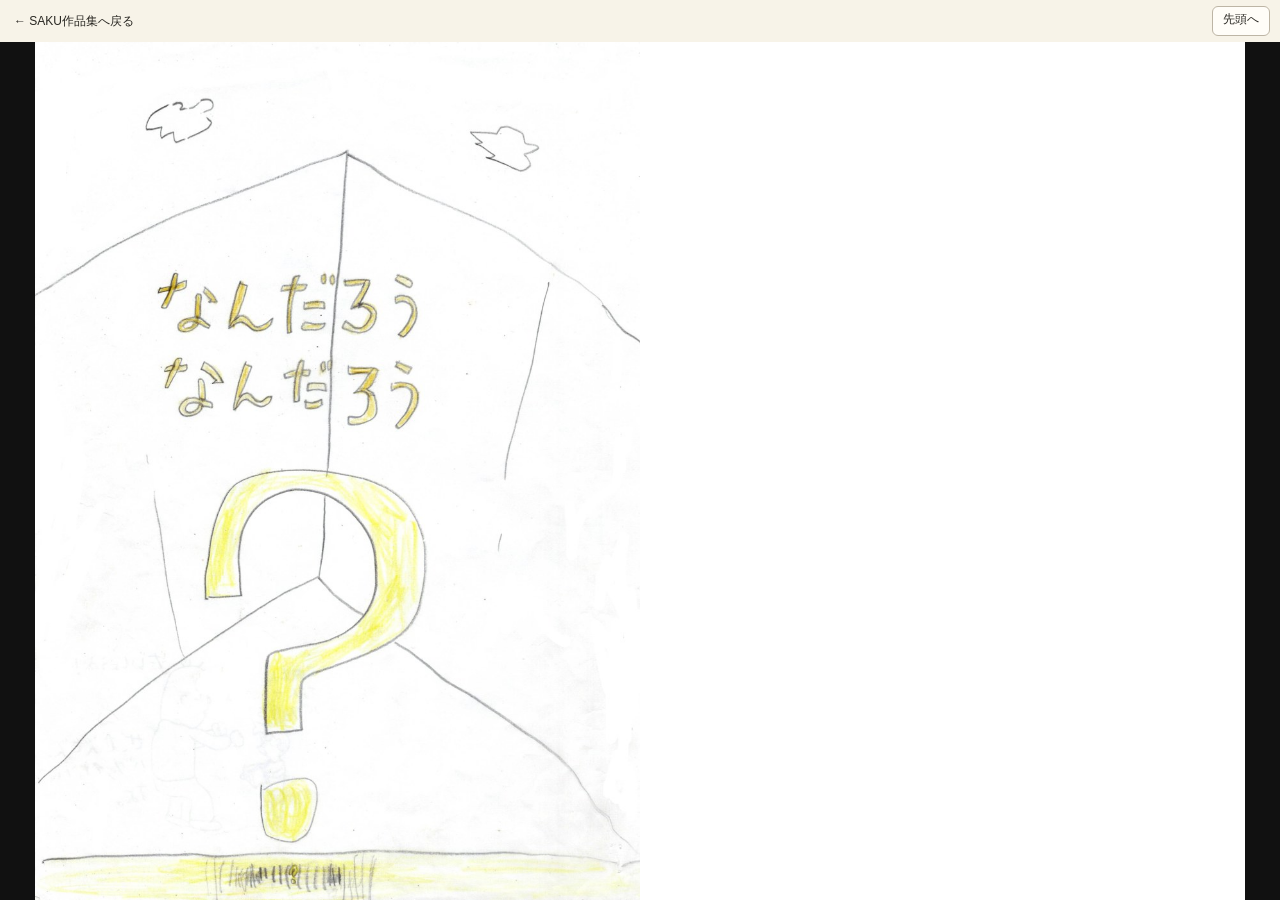
==== works/nandarou-nandarou/index.html @ 172adaa8 "Add files via upload" ====
<!doctype html>
<html lang="ja">
<head>
<meta charset="utf-8">
<meta name="viewport" content="width=device-width,initial-scale=1,maximum-scale=5,user-scalable=yes">
<title>なんだろう なんだろう | SAKU作品集</title>
<style id="ogre-reader-base">

*{box-sizing:border-box}
html,body{margin:0;padding:0;background:#111;color:#fff;font-family:-apple-system,BlinkMacSystemFont,"Yu Gothic",Meiryo,sans-serif}
.reader-bar{padding:0!important;min-height:0!important;background:#f7f3e8;color:#292722}
.reader-bar-inner{display:flex!important;align-items:center!important;justify-content:space-between!important;gap:8px!important;min-height:42px!important;padding:4px 10px!important}
.reader-title{display:block!important;margin:0!important}
.reader-title strong{display:none!important}
.reader-controls{display:flex!important;align-items:center!important;gap:6px!important;margin:0!important}
.reader-controls>*{display:none!important}
.reader-controls #top{display:inline-flex!important}
.reader-title #context-back{display:inline-flex!important;align-items:center;min-height:30px;padding:2px 4px;font-size:12px!important;white-space:nowrap;color:#292722;text-decoration:none}
#top{min-height:30px!important;padding:4px 10px!important;font-size:12px!important;border:1px solid #bdb5a5;background:#fffdf8;border-radius:6px;color:#292722}
@media(max-width:600px){.reader-bar-inner{min-height:38px!important;padding:3px 8px!important}.reader-title #context-back,#top{font-size:11px!important}}

.viewer{position:relative!important;overflow:hidden!important;width:100%!important;max-width:100%!important;margin:0 auto!important;background:#111;touch-action:pan-y pinch-zoom!important}
.reader-slide{position:absolute;inset:0 auto auto 0;width:100%;display:none;align-items:flex-start;justify-content:center;background:#111;will-change:transform}
.reader-slide.is-active,.reader-slide.is-next,.reader-slide.is-prev{display:flex}
.reader-slide.single{justify-content:center}
.reader-slide.single .manga-page{flex:0 0 100%;width:100%;display:flex!important;justify-content:center}
.reader-slide.single .manga-page img{width:100%!important;height:auto!important;display:block}
.reader-slide.spread{flex-direction:row-reverse;justify-content:center;align-items:flex-start;gap:0!important}
.reader-slide.spread .manga-page{flex:0 1 auto!important;width:auto!important;display:flex!important;margin:0!important;padding:0!important;justify-content:center;align-items:flex-start}
.reader-slide.spread .manga-page img{display:block;height:auto!important;width:auto!important;max-width:none!important;margin:0!important;padding:0!important}
.reader-slide.spread .manga-page.blank-page{flex:0 0 auto!important;width:auto!important;height:100%!important;max-width:50vw!important;aspect-ratio:884/1254;background:#fff}
@media(orientation:landscape){
 .viewer{height:calc(100dvh - 42px)!important;min-height:320px}
 .reader-slide{height:100%!important;align-items:flex-start}
 .reader-slide.spread .manga-page{height:100%!important;max-width:50vw!important}
 .reader-slide.spread .manga-page img{height:100%!important;width:auto!important;max-width:50vw!important;object-fit:contain!important}
}
@media(min-width:1001px) and (orientation:landscape){.viewer{height:calc(100dvh - 42px)!important}}

</style>
</head>
<body>
<header class="reader-bar">
 <div class="reader-bar-inner">
  <div class="reader-title"><a id="context-back" href="../../">← SAKU作品集へ戻る</a><strong>なんだろう なんだろう</strong></div>
  <div class="reader-controls"><button id="top" type="button">先頭へ</button></div>
 </div>
</header>
<main class="viewer">
<div class="manga-page"><img src="images/page-001.jpg" alt="なんだろう なんだろう ページ 1"></div>
<div class="manga-page"><img src="images/page-002.jpg" alt="なんだろう なんだろう ページ 2"></div>
<div class="manga-page"><img loading="lazy" src="images/page-003.jpg" alt="なんだろう なんだろう ページ 3"></div>
<div class="manga-page"><img loading="lazy" src="images/page-004.jpg" alt="なんだろう なんだろう ページ 4"></div>
<div class="manga-page"><img loading="lazy" src="images/page-005.jpg" alt="なんだろう なんだろう ページ 5"></div>
<div class="manga-page"><img loading="lazy" src="images/page-006.jpg" alt="なんだろう なんだろう ページ 6"></div>
<div class="manga-page"><img loading="lazy" src="images/page-007.jpg" alt="なんだろう なんだろう ページ 7"></div>
<div class="manga-page"><img loading="lazy" src="images/page-008.jpg" alt="なんだろう なんだろう ページ 8"></div>
<div class="manga-page"><img loading="lazy" src="images/page-009.jpg" alt="なんだろう なんだろう ページ 9"></div>
<div class="manga-page"><img loading="lazy" src="images/page-010.jpg" alt="なんだろう なんだろう ページ 10"></div>
<div class="manga-page"><img loading="lazy" src="images/page-011.jpg" alt="なんだろう なんだろう ページ 11"></div>
<div class="manga-page"><img loading="lazy" src="images/page-012.jpg" alt="なんだろう なんだろう ページ 12"></div>
<div class="manga-page"><img loading="lazy" src="images/page-013.jpg" alt="なんだろう なんだろう ページ 13"></div>
<div class="manga-page"><img loading="lazy" src="images/page-014.jpg" alt="なんだろう なんだろう ページ 14"></div>
<div class="manga-page"><img loading="lazy" src="images/page-015.jpg" alt="なんだろう なんだろう ページ 15"></div>
<div class="manga-page"><img loading="lazy" src="images/page-016.jpg" alt="なんだろう なんだろう ページ 16"></div>
<div class="manga-page"><img loading="lazy" src="images/page-017.jpg" alt="なんだろう なんだろう ページ 17"></div>
<div class="manga-page"><img loading="lazy" src="images/page-018.jpg" alt="なんだろう なんだろう ページ 18"></div>
</main>
<script id="jumpplus-landscape-script">

(function(){
 const viewer=document.querySelector('.viewer');
 if(!viewer) return;
 let originals=[...viewer.querySelectorAll('.manga-page')];
 if(!originals.length) return;
 const counter=document.getElementById('counter');
 const topBtn=document.getElementById('top');
 const prevBtn=document.getElementById('prev');
 const nextBtn=document.getElementById('next');
 let slides=[],index=0,currentPage=0,landscape=false;
 let startX=0,startY=0,dx=0,dragging=false,axis=null,animating=false;

 function isLandscape(){return window.innerWidth > window.innerHeight;}
 function build(){
  currentPage=slides[index]?Number(slides[index].dataset.start||0):currentPage;
  viewer.innerHTML='';slides=[];landscape=isLandscape();
  if(landscape){
   const makeBlank=()=>{const blank=document.createElement('div');blank.className='manga-page blank-page';blank.setAttribute('aria-hidden','true');return blank;};
   const addSpread=(rightPage,leftPage,start,end)=>{const slide=document.createElement('div');slide.className='reader-slide spread';slide.dataset.start=String(start);slide.dataset.end=String(end);slide.appendChild(rightPage);slide.appendChild(leftPage);viewer.appendChild(slide);slides.push(slide);};
   addSpread(makeBlank(),originals[0],0,0);
   let i=1;
   for(;i+1<originals.length;i+=2) addSpread(originals[i],originals[i+1],i,i+1);
   if(i<originals.length) addSpread(originals[i],makeBlank(),i,i);
   index=slides.findIndex(slide=>{const start=Number(slide.dataset.start),end=Number(slide.dataset.end);return currentPage>=start&&currentPage<=end;});
   if(index<0) index=0;
  }else{
   originals.forEach((page,i)=>{const slide=document.createElement('div');slide.className='reader-slide single';slide.dataset.start=String(i);slide.appendChild(page);viewer.appendChild(slide);slides.push(slide);});
   index=Math.min(currentPage,slides.length-1);
  }
  prepare();
 }
 function updateCounter(){
  if(!counter)return;
  const start=Number(slides[index]?.dataset.start||0);currentPage=start;
  const end=Number(slides[index]?.dataset.end||start);
  counter.textContent=(landscape&&end>start)?(start+1)+'-'+(end+1)+' / '+originals.length:(start+1)+' / '+originals.length;
 }
 function fitPortraitHeight(){
  if(landscape)return;
  const s=slides[index];if(!s)return;
  const img=s.querySelector('img');
  const apply=()=>{viewer.style.height=s.offsetHeight+'px';};
  if(img&&img.complete)requestAnimationFrame(apply);
  else if(img)img.addEventListener('load',()=>requestAnimationFrame(apply),{once:true});
 }
 function prepare(){
  slides.forEach((s,i)=>{s.classList.remove('is-active','is-next','is-prev');s.style.transition='none';s.style.transform='translateX(0)';
   if(i===index)s.classList.add('is-active');
   else if(i===index+1){s.classList.add('is-next');s.style.transform='translateX(-100%)';}
   else if(i===index-1){s.classList.add('is-prev');s.style.transform='translateX(100%)';}
  });
  if(landscape)viewer.style.height='calc(100dvh - 42px)';
  else{viewer.style.height='auto';fitPortraitHeight();}
  updateCounter();
 }
 function animateTo(newIndex,dir){
  if(animating||newIndex<0||newIndex>=slides.length)return;
  animating=true;const cur=slides[index],other=slides[newIndex];
  cur.style.transition='transform .20s ease';other.style.transition='transform .20s ease';
  if(dir==='next'){cur.style.transform='translateX(100%)';other.style.transform='translateX(0)';}
  else{cur.style.transform='translateX(-100%)';other.style.transform='translateX(0)';}
  setTimeout(()=>{index=newIndex;animating=false;prepare();},210);
 }
 function snap(){
  const cur=slides[index],n=slides[index+1],p=slides[index-1];
  [cur,n,p].forEach(x=>{if(x)x.style.transition='transform .15s ease';});
  if(cur)cur.style.transform='translateX(0)';
  if(n)n.style.transform='translateX(-100%)';
  if(p)p.style.transform='translateX(100%)';
  setTimeout(prepare,160);
 }
 viewer.addEventListener('touchstart',e=>{
  if(animating||e.touches.length!==1)return;
  const t=e.touches[0];startX=t.clientX;startY=t.clientY;dx=0;dragging=true;axis=null;
  [slides[index],slides[index+1],slides[index-1]].forEach(x=>{if(x)x.style.transition='none';});
 },{passive:true});
 viewer.addEventListener('touchmove',e=>{
  if(!dragging||e.touches.length!==1)return;
  const t=e.touches[0];let mx=t.clientX-startX,my=t.clientY-startY;
  if(axis===null){if(Math.abs(mx)<8&&Math.abs(my)<8)return;axis=Math.abs(mx)>Math.abs(my)?'x':'y';}
  if(axis!=='x')return;
  e.preventDefault();dx=mx;
  const cur=slides[index],n=slides[index+1],p=slides[index-1],w=viewer.clientWidth||1;
  if(dx>0){if(index>=slides.length-1)dx*=0.25;cur.style.transform=`translateX(${dx}px)`;if(n)n.style.transform=`translateX(${-w+dx}px)`;}
  else{if(index<=0)dx*=0.25;cur.style.transform=`translateX(${dx}px)`;if(p)p.style.transform=`translateX(${w+dx}px)`;}
 },{passive:false});
 viewer.addEventListener('touchend',()=>{
  if(!dragging)return;dragging=false;
  if(axis!=='x'){prepare();return;}
  const threshold=Math.min(90,(viewer.clientWidth||1)*0.16);
  if(dx>threshold&&index<slides.length-1)animateTo(index+1,'next');
  else if(dx<-threshold&&index>0)animateTo(index-1,'prev');
  else snap();
 },{passive:true});
 let wheelLock=false;
 viewer.addEventListener('wheel',e=>{
  if(wheelLock)return;
  const amount=Math.abs(e.deltaX)>Math.abs(e.deltaY)?e.deltaX:e.deltaY;
  if(Math.abs(amount)<20)return;
  e.preventDefault();wheelLock=true;
  if(amount<0&&index<slides.length-1)animateTo(index+1,'next');
  else if(amount>0&&index>0)animateTo(index-1,'prev');
  setTimeout(()=>wheelLock=false,280);
 },{passive:false});
 if(prevBtn)prevBtn.onclick=()=>animateTo(index+1,'next');
 if(nextBtn)nextBtn.onclick=()=>animateTo(index-1,'prev');
 if(topBtn)topBtn.onclick=()=>{currentPage=0;index=0;prepare();window.scrollTo({top:0,behavior:'smooth'});};
 document.addEventListener('keydown',e=>{if(e.key==='ArrowLeft')animateTo(index+1,'next');if(e.key==='ArrowRight')animateTo(index-1,'prev');});
 let timer;
 function onRotate(){clearTimeout(timer);timer=setTimeout(()=>{const newLandscape=isLandscape();if(newLandscape!==landscape)build();else prepare();},220);}
 window.addEventListener('resize',onRotate);
 window.addEventListener('orientationchange',()=>{setTimeout(onRotate,300);setTimeout(onRotate,650);});
 build();
})();

</script>
</body>
</html>
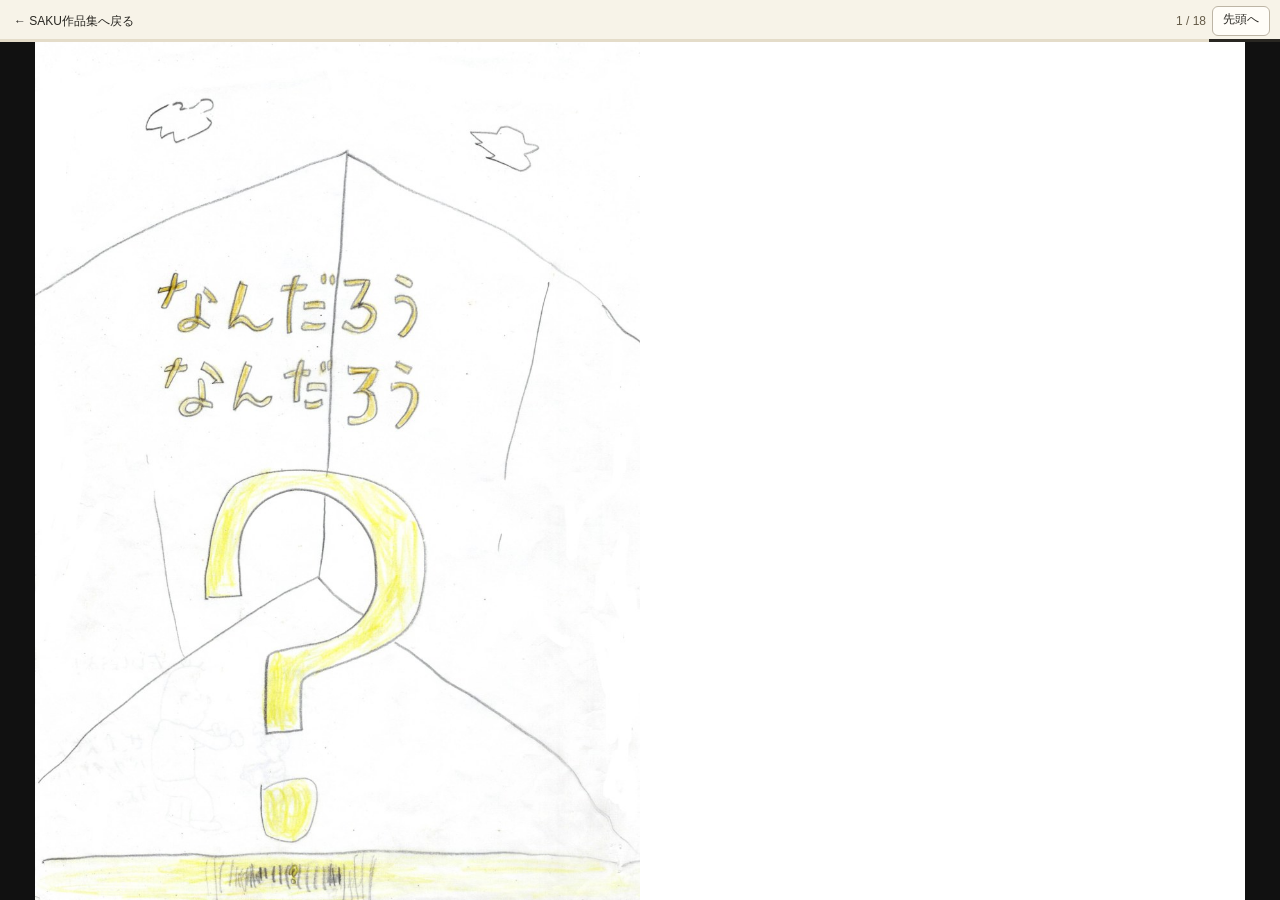
==== commit 4e4dc77a: "Add files via upload" ====
--- a/works/nandarou-nandarou/index.html
+++ b/works/nandarou-nandarou/index.html
@@ -4,6 +4,19 @@
 <meta charset="utf-8">
 <meta name="viewport" content="width=device-width,initial-scale=1,maximum-scale=5,user-scalable=yes">
 <title>なんだろう なんだろう | SAKU作品集</title>
+<meta name="description" content="SAKU・9歳の作品。2021年12月23日発行の短編マンガ（全18ページ）。">
+<link rel="canonical" href="https://saku3298.github.io/saku-works/works/nandarou-nandarou/">
+<meta property="og:type" content="article">
+<meta property="og:site_name" content="SAKU作品集">
+<meta property="og:locale" content="ja_JP">
+<meta property="og:title" content="なんだろう なんだろう | SAKU作品集">
+<meta property="og:description" content="SAKU・9歳の作品。2021年12月23日発行の短編マンガ（全18ページ）。">
+<meta property="og:url" content="https://saku3298.github.io/saku-works/works/nandarou-nandarou/">
+<meta property="og:image" content="https://saku3298.github.io/saku-works/assets/ogp/nandarou-nandarou.jpg">
+<meta property="og:image:width" content="1200">
+<meta property="og:image:height" content="630">
+<meta property="og:image:alt" content="なんだろう なんだろう の表紙">
+<meta name="twitter:card" content="summary_large_image">
 <style id="ogre-reader-base">
 
 *{box-sizing:border-box}
@@ -37,14 +50,34 @@
 }
 @media(min-width:1001px) and (orientation:landscape){.viewer{height:calc(100dvh - 42px)!important}}
 
+
+/* --- progress / counter / end screen --- */
+.reader-bar{position:relative!important}
+.reader-controls #counter{display:inline-flex!important;justify-content:flex-end;min-width:4.6em;font-size:12px;color:#665c49;font-variant-numeric:tabular-nums}
+.progress{position:absolute;left:0;right:0;bottom:0;height:3px;background:#e4dcc9}
+#progress-fill{position:absolute;top:0;right:0;height:100%;width:0;background:#292722;transition:width .25s ease}
+@media(prefers-reduced-motion:reduce){#progress-fill{transition:none}}
+.reader-slide.end{justify-content:center}
+.end-card{width:100%;aspect-ratio:943/1338;display:flex;flex-direction:column;align-items:center;justify-content:center;gap:14px;padding:24px 20px;text-align:center;background:#f7f3e8;color:#292722}
+.end-mark{margin:0;font-size:12px;letter-spacing:.35em;color:#665c49}
+.end-card h2{margin:0;font-size:clamp(24px,6.5vw,32px);letter-spacing:.12em}
+.end-card p{margin:0;font-size:14px;line-height:1.8;color:#5c574d}
+.end-actions{display:flex;flex-direction:column;gap:10px;width:min(300px,100%);margin-top:8px}
+.end-actions a,.end-actions button{display:flex;align-items:center;justify-content:center;min-height:44px;padding:8px 16px;border:1px solid #bdb5a5;border-radius:999px;background:#fffdf8;color:#292722;font:inherit;font-size:14px;text-decoration:none;cursor:pointer}
+.end-actions .primary{background:#292722;border-color:#292722;color:#fff;font-weight:700}
+.end-long{margin-top:6px;font-size:12px;color:#665c49}
+.end-long a{color:inherit;margin:0 6px}
+@media(orientation:landscape){.reader-slide.end{height:100%!important}.end-card{aspect-ratio:auto;height:100%}}
+@media(orientation:landscape) and (max-height:520px){.end-card{gap:8px;padding:8px 16px}.end-card h2{font-size:22px}.end-card p{font-size:13px;line-height:1.5}.end-actions{flex-direction:row;flex-wrap:wrap;justify-content:center;width:auto;gap:8px;margin-top:2px}.end-actions a,.end-actions button{min-height:36px;padding:4px 18px}.end-long{margin-top:0}}
 </style>
 </head>
 <body>
 <header class="reader-bar">
  <div class="reader-bar-inner">
   <div class="reader-title"><a id="context-back" href="../../">← SAKU作品集へ戻る</a><strong>なんだろう なんだろう</strong></div>
-  <div class="reader-controls"><button id="top" type="button">先頭へ</button></div>
+  <div class="reader-controls"><span id="counter" aria-live="polite"></span><button id="top" type="button">先頭へ</button></div>
  </div>
+ <div class="progress" aria-hidden="true"><div id="progress-fill"></div></div>
 </header>
 <main class="viewer">
 <div class="manga-page"><img src="images/page-001.jpg" alt="なんだろう なんだろう ページ 1"></div>
@@ -66,6 +99,19 @@
 <div class="manga-page"><img loading="lazy" src="images/page-017.jpg" alt="なんだろう なんだろう ページ 17"></div>
 <div class="manga-page"><img loading="lazy" src="images/page-018.jpg" alt="なんだろう なんだろう ページ 18"></div>
 </main>
+<template id="end-template">
+<div class="end-card">
+ <p class="end-mark">おわり</p>
+ <h2>なんだろう なんだろう</h2>
+ <p>最後まで読んでいただき、<br>ありがとうございました。</p>
+ <div class="end-actions">
+  <a class="primary" href="../tsuyoku-naritai-bonjin-tachi/">次の作品：強くなりたい凡人達</a>
+  <button id="restart" type="button">もう一度読む</button>
+  <a href="../../">SAKU作品集へ戻る</a>
+ </div>
+ <p class="end-long">長期作品：<a href="https://saku3298.github.io/ogre-kingdom/">オーガキングダム</a><a href="https://saku3298.github.io/rikarikai/">リカリカイ</a></p>
+</div>
+</template>
 <script id="jumpplus-landscape-script">
 
 (function(){
@@ -77,6 +123,9 @@
  const topBtn=document.getElementById('top');
  const prevBtn=document.getElementById('prev');
  const nextBtn=document.getElementById('next');
+ const endSlide=document.createElement('div');
+ endSlide.className='reader-slide end';endSlide.dataset.start=String(originals.length);endSlide.dataset.end=String(originals.length);
+ endSlide.appendChild(document.getElementById('end-template').content.cloneNode(true));
  let slides=[],index=0,currentPage=0,landscape=false;
  let startX=0,startY=0,dx=0,dragging=false,axis=null,animating=false;
 
@@ -91,19 +140,23 @@
    let i=1;
    for(;i+1<originals.length;i+=2) addSpread(originals[i],originals[i+1],i,i+1);
    if(i<originals.length) addSpread(originals[i],makeBlank(),i,i);
+   viewer.appendChild(endSlide);slides.push(endSlide);
    index=slides.findIndex(slide=>{const start=Number(slide.dataset.start),end=Number(slide.dataset.end);return currentPage>=start&&currentPage<=end;});
    if(index<0) index=0;
   }else{
    originals.forEach((page,i)=>{const slide=document.createElement('div');slide.className='reader-slide single';slide.dataset.start=String(i);slide.appendChild(page);viewer.appendChild(slide);slides.push(slide);});
+   viewer.appendChild(endSlide);slides.push(endSlide);
    index=Math.min(currentPage,slides.length-1);
   }
   prepare();
  }
  function updateCounter(){
-  if(!counter)return;
   const start=Number(slides[index]?.dataset.start||0);currentPage=start;
   const end=Number(slides[index]?.dataset.end||start);
-  counter.textContent=(landscape&&end>start)?(start+1)+'-'+(end+1)+' / '+originals.length:(start+1)+' / '+originals.length;
+  const total=originals.length,isEnd=start>=total;
+  if(counter)counter.textContent=isEnd?'おわり':((landscape&&end>start)?(start+1)+'-'+(end+1):(start+1))+' / '+total;
+  const fill=document.getElementById('progress-fill');
+  if(fill)fill.style.width=(isEnd?100:(end+1)/total*100)+'%';
  }
  function fitPortraitHeight(){
   if(landscape)return;
@@ -112,6 +165,7 @@
   const apply=()=>{viewer.style.height=s.offsetHeight+'px';};
   if(img&&img.complete)requestAnimationFrame(apply);
   else if(img)img.addEventListener('load',()=>requestAnimationFrame(apply),{once:true});
+  else requestAnimationFrame(apply);
  }
  function prepare(){
   slides.forEach((s,i)=>{s.classList.remove('is-active','is-next','is-prev');s.style.transition='none';s.style.transform='translateX(0)';
@@ -175,6 +229,8 @@
  if(prevBtn)prevBtn.onclick=()=>animateTo(index+1,'next');
  if(nextBtn)nextBtn.onclick=()=>animateTo(index-1,'prev');
  if(topBtn)topBtn.onclick=()=>{currentPage=0;index=0;prepare();window.scrollTo({top:0,behavior:'smooth'});};
+ const restartBtn=endSlide.querySelector('#restart');
+ if(restartBtn)restartBtn.onclick=()=>{if(topBtn)topBtn.click();};
  document.addEventListener('keydown',e=>{if(e.key==='ArrowLeft')animateTo(index+1,'next');if(e.key==='ArrowRight')animateTo(index-1,'prev');});
  let timer;
  function onRotate(){clearTimeout(timer);timer=setTimeout(()=>{const newLandscape=isLandscape();if(newLandscape!==landscape)build();else prepare();},220);}
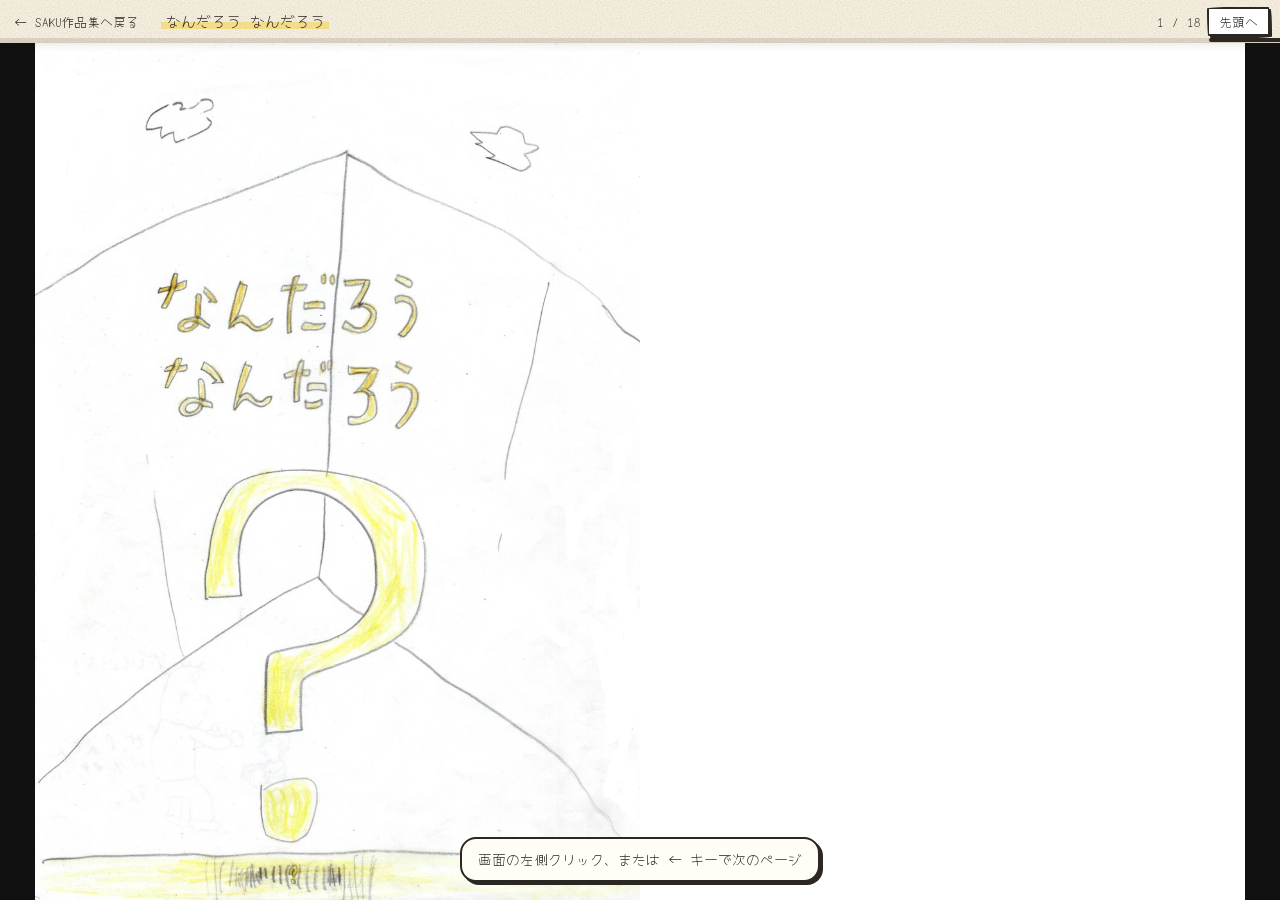
==== commit b759098d: "Add files via upload" ====
--- a/works/nandarou-nandarou/index.html
+++ b/works/nandarou-nandarou/index.html
@@ -17,59 +17,11 @@
 <meta property="og:image:height" content="630">
 <meta property="og:image:alt" content="なんだろう なんだろう の表紙">
 <meta name="twitter:card" content="summary_large_image">
-<style id="ogre-reader-base">
-
-*{box-sizing:border-box}
-html,body{margin:0;padding:0;background:#111;color:#fff;font-family:-apple-system,BlinkMacSystemFont,"Yu Gothic",Meiryo,sans-serif}
-.reader-bar{padding:0!important;min-height:0!important;background:#f7f3e8;color:#292722}
-.reader-bar-inner{display:flex!important;align-items:center!important;justify-content:space-between!important;gap:8px!important;min-height:42px!important;padding:4px 10px!important}
-.reader-title{display:block!important;margin:0!important}
-.reader-title strong{display:none!important}
-.reader-controls{display:flex!important;align-items:center!important;gap:6px!important;margin:0!important}
-.reader-controls>*{display:none!important}
-.reader-controls #top{display:inline-flex!important}
-.reader-title #context-back{display:inline-flex!important;align-items:center;min-height:30px;padding:2px 4px;font-size:12px!important;white-space:nowrap;color:#292722;text-decoration:none}
-#top{min-height:30px!important;padding:4px 10px!important;font-size:12px!important;border:1px solid #bdb5a5;background:#fffdf8;border-radius:6px;color:#292722}
-@media(max-width:600px){.reader-bar-inner{min-height:38px!important;padding:3px 8px!important}.reader-title #context-back,#top{font-size:11px!important}}
-
-.viewer{position:relative!important;overflow:hidden!important;width:100%!important;max-width:100%!important;margin:0 auto!important;background:#111;touch-action:pan-y pinch-zoom!important}
-.reader-slide{position:absolute;inset:0 auto auto 0;width:100%;display:none;align-items:flex-start;justify-content:center;background:#111;will-change:transform}
-.reader-slide.is-active,.reader-slide.is-next,.reader-slide.is-prev{display:flex}
-.reader-slide.single{justify-content:center}
-.reader-slide.single .manga-page{flex:0 0 100%;width:100%;display:flex!important;justify-content:center}
-.reader-slide.single .manga-page img{width:100%!important;height:auto!important;display:block}
-.reader-slide.spread{flex-direction:row-reverse;justify-content:center;align-items:flex-start;gap:0!important}
-.reader-slide.spread .manga-page{flex:0 1 auto!important;width:auto!important;display:flex!important;margin:0!important;padding:0!important;justify-content:center;align-items:flex-start}
-.reader-slide.spread .manga-page img{display:block;height:auto!important;width:auto!important;max-width:none!important;margin:0!important;padding:0!important}
-.reader-slide.spread .manga-page.blank-page{flex:0 0 auto!important;width:auto!important;height:100%!important;max-width:50vw!important;aspect-ratio:884/1254;background:#fff}
-@media(orientation:landscape){
- .viewer{height:calc(100dvh - 42px)!important;min-height:320px}
- .reader-slide{height:100%!important;align-items:flex-start}
- .reader-slide.spread .manga-page{height:100%!important;max-width:50vw!important}
- .reader-slide.spread .manga-page img{height:100%!important;width:auto!important;max-width:50vw!important;object-fit:contain!important}
-}
-@media(min-width:1001px) and (orientation:landscape){.viewer{height:calc(100dvh - 42px)!important}}
-
-
-/* --- progress / counter / end screen --- */
-.reader-bar{position:relative!important}
-.reader-controls #counter{display:inline-flex!important;justify-content:flex-end;min-width:4.6em;font-size:12px;color:#665c49;font-variant-numeric:tabular-nums}
-.progress{position:absolute;left:0;right:0;bottom:0;height:3px;background:#e4dcc9}
-#progress-fill{position:absolute;top:0;right:0;height:100%;width:0;background:#292722;transition:width .25s ease}
-@media(prefers-reduced-motion:reduce){#progress-fill{transition:none}}
-.reader-slide.end{justify-content:center}
-.end-card{width:100%;aspect-ratio:943/1338;display:flex;flex-direction:column;align-items:center;justify-content:center;gap:14px;padding:24px 20px;text-align:center;background:#f7f3e8;color:#292722}
-.end-mark{margin:0;font-size:12px;letter-spacing:.35em;color:#665c49}
-.end-card h2{margin:0;font-size:clamp(24px,6.5vw,32px);letter-spacing:.12em}
-.end-card p{margin:0;font-size:14px;line-height:1.8;color:#5c574d}
-.end-actions{display:flex;flex-direction:column;gap:10px;width:min(300px,100%);margin-top:8px}
-.end-actions a,.end-actions button{display:flex;align-items:center;justify-content:center;min-height:44px;padding:8px 16px;border:1px solid #bdb5a5;border-radius:999px;background:#fffdf8;color:#292722;font:inherit;font-size:14px;text-decoration:none;cursor:pointer}
-.end-actions .primary{background:#292722;border-color:#292722;color:#fff;font-weight:700}
-.end-long{margin-top:6px;font-size:12px;color:#665c49}
-.end-long a{color:inherit;margin:0 6px}
-@media(orientation:landscape){.reader-slide.end{height:100%!important}.end-card{aspect-ratio:auto;height:100%}}
-@media(orientation:landscape) and (max-height:520px){.end-card{gap:8px;padding:8px 16px}.end-card h2{font-size:22px}.end-card p{font-size:13px;line-height:1.5}.end-actions{flex-direction:row;flex-wrap:wrap;justify-content:center;width:auto;gap:8px;margin-top:2px}.end-actions a,.end-actions button{min-height:36px;padding:4px 18px}.end-long{margin-top:0}}
-</style>
+<link rel="preconnect" href="https://fonts.googleapis.com">
+<link rel="preconnect" href="https://fonts.gstatic.com" crossorigin>
+<link rel="stylesheet" href="https://fonts.googleapis.com/css2?family=Klee+One:wght@400;600&family=Yomogi&display=swap">
+<link rel="icon" href="../../assets/favicon.svg" type="image/svg+xml">
+<link rel="stylesheet" href="../../css/viewer.css?v=30ae92fa">
 </head>
 <body>
 <header class="reader-bar">
@@ -102,7 +54,7 @@
 <template id="end-template">
 <div class="end-card">
  <p class="end-mark">おわり</p>
- <h2>なんだろう なんだろう</h2>
+ <h2><span>なんだろう なんだろう</span></h2>
  <p>最後まで読んでいただき、<br>ありがとうございました。</p>
  <div class="end-actions">
   <a class="primary" href="../tsuyoku-naritai-bonjin-tachi/">次の作品：強くなりたい凡人達</a>
@@ -112,133 +64,6 @@
  <p class="end-long">長期作品：<a href="https://saku3298.github.io/ogre-kingdom/">オーガキングダム</a><a href="https://saku3298.github.io/rikarikai/">リカリカイ</a></p>
 </div>
 </template>
-<script id="jumpplus-landscape-script">
-
-(function(){
- const viewer=document.querySelector('.viewer');
- if(!viewer) return;
- let originals=[...viewer.querySelectorAll('.manga-page')];
- if(!originals.length) return;
- const counter=document.getElementById('counter');
- const topBtn=document.getElementById('top');
- const prevBtn=document.getElementById('prev');
- const nextBtn=document.getElementById('next');
- const endSlide=document.createElement('div');
- endSlide.className='reader-slide end';endSlide.dataset.start=String(originals.length);endSlide.dataset.end=String(originals.length);
- endSlide.appendChild(document.getElementById('end-template').content.cloneNode(true));
- let slides=[],index=0,currentPage=0,landscape=false;
- let startX=0,startY=0,dx=0,dragging=false,axis=null,animating=false;
-
- function isLandscape(){return window.innerWidth > window.innerHeight;}
- function build(){
-  currentPage=slides[index]?Number(slides[index].dataset.start||0):currentPage;
-  viewer.innerHTML='';slides=[];landscape=isLandscape();
-  if(landscape){
-   const makeBlank=()=>{const blank=document.createElement('div');blank.className='manga-page blank-page';blank.setAttribute('aria-hidden','true');return blank;};
-   const addSpread=(rightPage,leftPage,start,end)=>{const slide=document.createElement('div');slide.className='reader-slide spread';slide.dataset.start=String(start);slide.dataset.end=String(end);slide.appendChild(rightPage);slide.appendChild(leftPage);viewer.appendChild(slide);slides.push(slide);};
-   addSpread(makeBlank(),originals[0],0,0);
-   let i=1;
-   for(;i+1<originals.length;i+=2) addSpread(originals[i],originals[i+1],i,i+1);
-   if(i<originals.length) addSpread(originals[i],makeBlank(),i,i);
-   viewer.appendChild(endSlide);slides.push(endSlide);
-   index=slides.findIndex(slide=>{const start=Number(slide.dataset.start),end=Number(slide.dataset.end);return currentPage>=start&&currentPage<=end;});
-   if(index<0) index=0;
-  }else{
-   originals.forEach((page,i)=>{const slide=document.createElement('div');slide.className='reader-slide single';slide.dataset.start=String(i);slide.appendChild(page);viewer.appendChild(slide);slides.push(slide);});
-   viewer.appendChild(endSlide);slides.push(endSlide);
-   index=Math.min(currentPage,slides.length-1);
-  }
-  prepare();
- }
- function updateCounter(){
-  const start=Number(slides[index]?.dataset.start||0);currentPage=start;
-  const end=Number(slides[index]?.dataset.end||start);
-  const total=originals.length,isEnd=start>=total;
-  if(counter)counter.textContent=isEnd?'おわり':((landscape&&end>start)?(start+1)+'-'+(end+1):(start+1))+' / '+total;
-  const fill=document.getElementById('progress-fill');
-  if(fill)fill.style.width=(isEnd?100:(end+1)/total*100)+'%';
- }
- function fitPortraitHeight(){
-  if(landscape)return;
-  const s=slides[index];if(!s)return;
-  const img=s.querySelector('img');
-  const apply=()=>{viewer.style.height=s.offsetHeight+'px';};
-  if(img&&img.complete)requestAnimationFrame(apply);
-  else if(img)img.addEventListener('load',()=>requestAnimationFrame(apply),{once:true});
-  else requestAnimationFrame(apply);
- }
- function prepare(){
-  slides.forEach((s,i)=>{s.classList.remove('is-active','is-next','is-prev');s.style.transition='none';s.style.transform='translateX(0)';
-   if(i===index)s.classList.add('is-active');
-   else if(i===index+1){s.classList.add('is-next');s.style.transform='translateX(-100%)';}
-   else if(i===index-1){s.classList.add('is-prev');s.style.transform='translateX(100%)';}
-  });
-  if(landscape)viewer.style.height='calc(100dvh - 42px)';
-  else{viewer.style.height='auto';fitPortraitHeight();}
-  updateCounter();
- }
- function animateTo(newIndex,dir){
-  if(animating||newIndex<0||newIndex>=slides.length)return;
-  animating=true;const cur=slides[index],other=slides[newIndex];
-  cur.style.transition='transform .20s ease';other.style.transition='transform .20s ease';
-  if(dir==='next'){cur.style.transform='translateX(100%)';other.style.transform='translateX(0)';}
-  else{cur.style.transform='translateX(-100%)';other.style.transform='translateX(0)';}
-  setTimeout(()=>{index=newIndex;animating=false;prepare();},210);
- }
- function snap(){
-  const cur=slides[index],n=slides[index+1],p=slides[index-1];
-  [cur,n,p].forEach(x=>{if(x)x.style.transition='transform .15s ease';});
-  if(cur)cur.style.transform='translateX(0)';
-  if(n)n.style.transform='translateX(-100%)';
-  if(p)p.style.transform='translateX(100%)';
-  setTimeout(prepare,160);
- }
- viewer.addEventListener('touchstart',e=>{
-  if(animating||e.touches.length!==1)return;
-  const t=e.touches[0];startX=t.clientX;startY=t.clientY;dx=0;dragging=true;axis=null;
-  [slides[index],slides[index+1],slides[index-1]].forEach(x=>{if(x)x.style.transition='none';});
- },{passive:true});
- viewer.addEventListener('touchmove',e=>{
-  if(!dragging||e.touches.length!==1)return;
-  const t=e.touches[0];let mx=t.clientX-startX,my=t.clientY-startY;
-  if(axis===null){if(Math.abs(mx)<8&&Math.abs(my)<8)return;axis=Math.abs(mx)>Math.abs(my)?'x':'y';}
-  if(axis!=='x')return;
-  e.preventDefault();dx=mx;
-  const cur=slides[index],n=slides[index+1],p=slides[index-1],w=viewer.clientWidth||1;
-  if(dx>0){if(index>=slides.length-1)dx*=0.25;cur.style.transform=`translateX(${dx}px)`;if(n)n.style.transform=`translateX(${-w+dx}px)`;}
-  else{if(index<=0)dx*=0.25;cur.style.transform=`translateX(${dx}px)`;if(p)p.style.transform=`translateX(${w+dx}px)`;}
- },{passive:false});
- viewer.addEventListener('touchend',()=>{
-  if(!dragging)return;dragging=false;
-  if(axis!=='x'){prepare();return;}
-  const threshold=Math.min(90,(viewer.clientWidth||1)*0.16);
-  if(dx>threshold&&index<slides.length-1)animateTo(index+1,'next');
-  else if(dx<-threshold&&index>0)animateTo(index-1,'prev');
-  else snap();
- },{passive:true});
- let wheelLock=false;
- viewer.addEventListener('wheel',e=>{
-  if(wheelLock)return;
-  const amount=Math.abs(e.deltaX)>Math.abs(e.deltaY)?e.deltaX:e.deltaY;
-  if(Math.abs(amount)<20)return;
-  e.preventDefault();wheelLock=true;
-  if(amount<0&&index<slides.length-1)animateTo(index+1,'next');
-  else if(amount>0&&index>0)animateTo(index-1,'prev');
-  setTimeout(()=>wheelLock=false,280);
- },{passive:false});
- if(prevBtn)prevBtn.onclick=()=>animateTo(index+1,'next');
- if(nextBtn)nextBtn.onclick=()=>animateTo(index-1,'prev');
- if(topBtn)topBtn.onclick=()=>{currentPage=0;index=0;prepare();window.scrollTo({top:0,behavior:'smooth'});};
- const restartBtn=endSlide.querySelector('#restart');
- if(restartBtn)restartBtn.onclick=()=>{if(topBtn)topBtn.click();};
- document.addEventListener('keydown',e=>{if(e.key==='ArrowLeft')animateTo(index+1,'next');if(e.key==='ArrowRight')animateTo(index-1,'prev');});
- let timer;
- function onRotate(){clearTimeout(timer);timer=setTimeout(()=>{const newLandscape=isLandscape();if(newLandscape!==landscape)build();else prepare();},220);}
- window.addEventListener('resize',onRotate);
- window.addEventListener('orientationchange',()=>{setTimeout(onRotate,300);setTimeout(onRotate,650);});
- build();
-})();
-
-</script>
+<script src="../../js/viewer.js?v=768c894b"></script>
 </body>
 </html>
--- a/css/viewer.css
+++ b/css/viewer.css
@@ -0,0 +1,80 @@
+*{box-sizing:border-box}
+html,body{margin:0;padding:0;background:#111;color:#fff;font-family:-apple-system,BlinkMacSystemFont,"Yu Gothic",Meiryo,sans-serif}
+.reader-bar{padding:0!important;min-height:0!important;background:#f7f3e8;color:#292722}
+.reader-bar-inner{display:flex!important;align-items:center!important;justify-content:space-between!important;gap:8px!important;min-height:42px!important;padding:4px 10px!important}
+.reader-title{display:block!important;margin:0!important}
+.reader-title strong{display:none!important}
+.reader-controls{display:flex!important;align-items:center!important;gap:6px!important;margin:0!important}
+.reader-controls>*{display:none!important}
+.reader-controls #top{display:inline-flex!important}
+.reader-title #context-back{display:inline-flex!important;align-items:center;min-height:30px;padding:2px 4px;font-size:12px!important;white-space:nowrap;color:#292722;text-decoration:none}
+#top{min-height:30px!important;padding:4px 10px!important;font-size:12px!important;border:1px solid #bdb5a5;background:#fffdf8;border-radius:6px;color:#292722}
+@media(max-width:600px){.reader-bar-inner{min-height:38px!important;padding:3px 8px!important}.reader-title #context-back,#top{font-size:11px!important}}
+
+.viewer{position:relative!important;overflow:hidden!important;width:100%!important;max-width:100%!important;margin:0 auto!important;background:#111;touch-action:pan-y pinch-zoom!important}
+.reader-slide{position:absolute;inset:0 auto auto 0;width:100%;display:none;align-items:flex-start;justify-content:center;background:#111;will-change:transform}
+.reader-slide.is-active,.reader-slide.is-next,.reader-slide.is-prev{display:flex}
+.reader-slide.single{justify-content:center}
+.reader-slide.single .manga-page{flex:0 0 100%;width:100%;display:flex!important;justify-content:center}
+.reader-slide.single .manga-page img{width:100%!important;height:auto!important;display:block}
+.reader-slide.spread{flex-direction:row-reverse;justify-content:center;align-items:flex-start;gap:0!important}
+.reader-slide.spread .manga-page{flex:0 1 auto!important;width:auto!important;display:flex!important;margin:0!important;padding:0!important;justify-content:center;align-items:flex-start}
+.reader-slide.spread .manga-page img{display:block;height:auto!important;width:auto!important;max-width:none!important;margin:0!important;padding:0!important}
+.reader-slide.spread .manga-page.blank-page{flex:0 0 auto!important;width:auto!important;height:100%!important;max-width:50vw!important;aspect-ratio:884/1254;background:#fff}
+@media(orientation:landscape){
+ .viewer{height:calc(100dvh - 42px)!important;min-height:320px}
+ .reader-slide{height:100%!important;align-items:flex-start}
+ .reader-slide.spread .manga-page{height:100%!important;max-width:50vw!important}
+ .reader-slide.spread .manga-page img{height:100%!important;width:auto!important;max-width:50vw!important;object-fit:contain!important}
+}
+@media(min-width:1001px) and (orientation:landscape){.viewer{height:calc(100dvh - 42px)!important}}
+
+
+/* --- progress / counter / end screen --- */
+.reader-bar{position:relative!important}
+.reader-controls #counter{display:inline-flex!important;justify-content:flex-end;min-width:4.6em;font-size:12px;color:#665c49;font-variant-numeric:tabular-nums}
+.progress{position:absolute;left:0;right:0;bottom:0;height:3px;background:#e4dcc9}
+#progress-fill{position:absolute;top:0;right:0;height:100%;width:0;background:#292722;transition:width .25s ease}
+@media(prefers-reduced-motion:reduce){#progress-fill{transition:none}}
+.reader-slide.end{justify-content:center}
+.end-card{width:100%;aspect-ratio:943/1338;display:flex;flex-direction:column;align-items:center;justify-content:center;gap:14px;padding:24px 20px;text-align:center;background:#f7f3e8;color:#292722}
+.end-mark{margin:0;font-size:12px;letter-spacing:.35em;color:#665c49}
+.end-card h2{margin:0;font-size:clamp(24px,6.5vw,32px);letter-spacing:.12em}
+.end-card p{margin:0;font-size:14px;line-height:1.8;color:#5c574d}
+.end-actions{display:flex;flex-direction:column;gap:10px;width:min(300px,100%);margin-top:8px}
+.end-actions a,.end-actions button{display:flex;align-items:center;justify-content:center;min-height:44px;padding:8px 16px;border:1px solid #bdb5a5;border-radius:999px;background:#fffdf8;color:#292722;font:inherit;font-size:14px;text-decoration:none;cursor:pointer}
+.end-actions .primary{background:#292722;border-color:#292722;color:#fff;font-weight:700}
+.end-long{margin-top:6px;font-size:12px;color:#665c49}
+.end-long a{color:inherit;margin:0 6px}
+@media(orientation:landscape){.reader-slide.end{height:100%!important}.end-card{aspect-ratio:auto;height:100%}}
+@media(orientation:landscape) and (max-height:520px){.end-card{gap:8px;padding:8px 16px}.end-card h2{font-size:22px}.end-card p{font-size:13px;line-height:1.5}.end-actions{flex-direction:row;flex-wrap:wrap;justify-content:center;width:auto;gap:8px;margin-top:2px}.end-actions a,.end-actions button{min-height:36px;padding:4px 18px}.end-long{margin-top:0}}
+
+/* --- 読了画面：トップと同じ紙の雰囲気 --- */
+.end-card{background-color:#f6f0e1;background-image:url("data:image/svg+xml,%3Csvg xmlns='http://www.w3.org/2000/svg' width='240' height='240'%3E%3Cfilter id='n'%3E%3CfeTurbulence type='fractalNoise' baseFrequency='.8' numOctaves='2' stitchTiles='stitch'/%3E%3CfeColorMatrix values='0 0 0 0 .40 0 0 0 0 .33 0 0 0 0 .22 0 0 0 .42 -.14'/%3E%3C/filter%3E%3Crect width='100%25' height='100%25' filter='url(%23n)'/%3E%3C/svg%3E")}
+.end-card h2,.end-mark,.end-long,.end-actions a,.end-actions button{font-family:"Yomogi","Klee One","Hiragino Maru Gothic ProN","Yu Gothic",sans-serif;font-weight:400}
+.end-card p{font-family:"Klee One","Hiragino Kaku Gothic ProN","Yu Gothic",sans-serif}
+.end-card h2 span{padding:0 .3em;background:linear-gradient(transparent 58%,rgba(244,216,110,.75) 58%,rgba(244,216,110,.75) 92%,transparent 92%)}
+.end-actions a,.end-actions button{border:2px solid #2b2823;background:#fff;box-shadow:3px 3px 0 #2b2823;transition:transform .15s ease,box-shadow .15s ease}
+.end-actions a:hover,.end-actions button:hover{transform:translate(2px,2px);box-shadow:1px 1px 0 #2b2823}
+.end-actions .primary{background:#f4d86e;color:#2b2823}
+
+/* --- 読書バー：スケッチブック風 --- */
+.reader-bar{background:#f6f0e1 url("data:image/svg+xml,%3Csvg xmlns='http://www.w3.org/2000/svg' width='240' height='240'%3E%3Cfilter id='n'%3E%3CfeTurbulence type='fractalNoise' baseFrequency='.8' numOctaves='2' stitchTiles='stitch'/%3E%3CfeColorMatrix values='0 0 0 0 .40 0 0 0 0 .33 0 0 0 0 .22 0 0 0 .42 -.14'/%3E%3C/filter%3E%3Crect width='100%25' height='100%25' filter='url(%23n)'/%3E%3C/svg%3E");box-shadow:0 1px 0 #d9cfb8,0 3px 8px rgba(40,30,10,.1);z-index:5}
+.reader-bar *{font-family:"Yomogi","Klee One","Hiragino Maru Gothic ProN","Yu Gothic",sans-serif}
+.reader-title #context-back{font-size:13px!important}
+.reader-controls #counter{font-size:13px;color:#2b2823}
+#top{border:2px solid #2b2823;background:#fff;color:#2b2823;border-radius:255px 14px 225px 14px/14px 225px 14px 255px;box-shadow:2px 2px 0 #2b2823;font-size:13px!important;min-height:28px!important;padding:3px 10px!important;cursor:pointer}
+#top:active{transform:translate(1px,1px);box-shadow:1px 1px 0 #2b2823}
+.progress{height:4px;background:rgba(43,40,35,.13)}
+#progress-fill{background:#2b2823;border-radius:2px 0 0 2px}
+@media(max-width:600px){.reader-title #context-back,#top{font-size:12px!important}}
+@media(min-width:700px){.reader-bar .reader-title strong{display:inline!important;margin-left:18px;padding:0 .3em;font-weight:400;font-size:15px;background:linear-gradient(transparent 58%,rgba(244,216,110,.75) 58%,rgba(244,216,110,.75) 92%,transparent 92%)}}
+
+/* --- 続きから読む／操作ヒント --- */
+.viewer.zone{cursor:pointer}
+.toast{position:fixed;left:50%;bottom:calc(18px + env(safe-area-inset-bottom,0px));z-index:50;max-width:calc(100% - 28px);display:flex;flex-wrap:wrap;align-items:center;justify-content:center;gap:8px 10px;padding:10px 16px;background:#fffdf6;color:#2b2823;border:2px solid #2b2823;border-radius:16px;box-shadow:3px 3px 0 #2b2823;font-family:"Yomogi","Klee One","Hiragino Maru Gothic ProN","Yu Gothic",sans-serif;font-size:14px;line-height:1.5;opacity:0;transform:translate(-50%,14px);transition:opacity .25s ease,transform .25s ease}
+.toast.show{opacity:1;transform:translate(-50%,0)}
+.toast.hint{pointer-events:none}
+.toast button{min-height:32px;padding:3px 14px;border:2px solid #2b2823;border-radius:999px;background:#fff;color:#2b2823;font:inherit;font-size:13px;cursor:pointer}
+.toast button.primary{background:#f4d86e;font-weight:700}
+@media(prefers-reduced-motion:reduce){.toast{transition:none}}
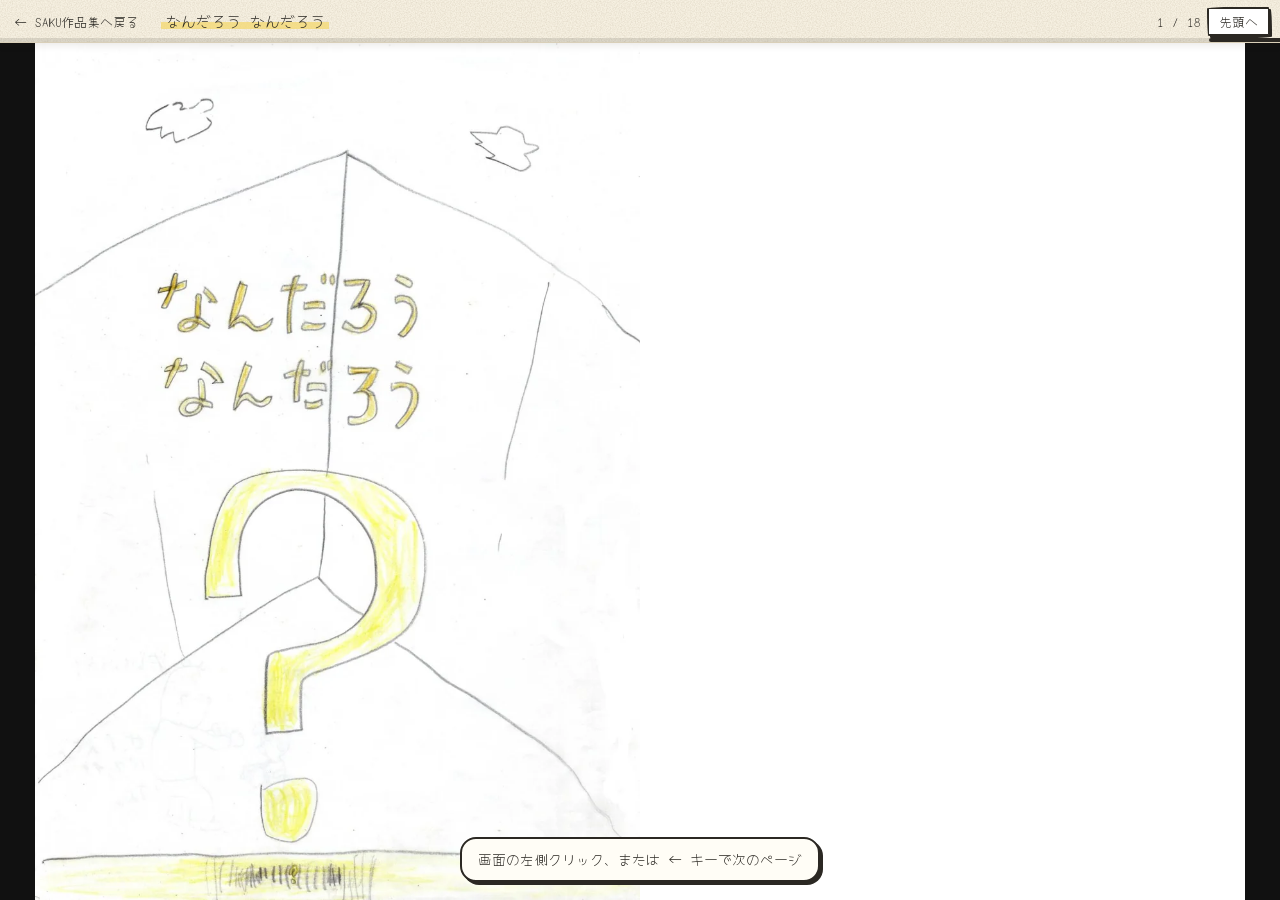
==== commit ebd1801a: "Add files via upload" ====
--- a/works/nandarou-nandarou/index.html
+++ b/works/nandarou-nandarou/index.html
@@ -32,24 +32,24 @@
  <div class="progress" aria-hidden="true"><div id="progress-fill"></div></div>
 </header>
 <main class="viewer">
-<div class="manga-page"><img src="images/page-001.jpg" alt="なんだろう なんだろう ページ 1"></div>
-<div class="manga-page"><img src="images/page-002.jpg" alt="なんだろう なんだろう ページ 2"></div>
-<div class="manga-page"><img loading="lazy" src="images/page-003.jpg" alt="なんだろう なんだろう ページ 3"></div>
-<div class="manga-page"><img loading="lazy" src="images/page-004.jpg" alt="なんだろう なんだろう ページ 4"></div>
-<div class="manga-page"><img loading="lazy" src="images/page-005.jpg" alt="なんだろう なんだろう ページ 5"></div>
-<div class="manga-page"><img loading="lazy" src="images/page-006.jpg" alt="なんだろう なんだろう ページ 6"></div>
-<div class="manga-page"><img loading="lazy" src="images/page-007.jpg" alt="なんだろう なんだろう ページ 7"></div>
-<div class="manga-page"><img loading="lazy" src="images/page-008.jpg" alt="なんだろう なんだろう ページ 8"></div>
-<div class="manga-page"><img loading="lazy" src="images/page-009.jpg" alt="なんだろう なんだろう ページ 9"></div>
-<div class="manga-page"><img loading="lazy" src="images/page-010.jpg" alt="なんだろう なんだろう ページ 10"></div>
-<div class="manga-page"><img loading="lazy" src="images/page-011.jpg" alt="なんだろう なんだろう ページ 11"></div>
-<div class="manga-page"><img loading="lazy" src="images/page-012.jpg" alt="なんだろう なんだろう ページ 12"></div>
-<div class="manga-page"><img loading="lazy" src="images/page-013.jpg" alt="なんだろう なんだろう ページ 13"></div>
-<div class="manga-page"><img loading="lazy" src="images/page-014.jpg" alt="なんだろう なんだろう ページ 14"></div>
-<div class="manga-page"><img loading="lazy" src="images/page-015.jpg" alt="なんだろう なんだろう ページ 15"></div>
-<div class="manga-page"><img loading="lazy" src="images/page-016.jpg" alt="なんだろう なんだろう ページ 16"></div>
-<div class="manga-page"><img loading="lazy" src="images/page-017.jpg" alt="なんだろう なんだろう ページ 17"></div>
-<div class="manga-page"><img loading="lazy" src="images/page-018.jpg" alt="なんだろう なんだろう ページ 18"></div>
+<div class="manga-page"><img src="images/page-001.webp" alt="ページ1：表紙。黄色い大きなはてなマークと、タイトル「なんだろう なんだろう」"></div>
+<div class="manga-page"><img src="images/page-002.webp" alt="ページ2：ほとんど余白のページ。右下に、子どもと大人が話している小さな絵がある"></div>
+<div class="manga-page"><img loading="lazy" decoding="async" src="images/page-003.webp" alt="ページ3：タイトルページ。学校の校舎と門の前に、ランドセルの男の子が立っている"></div>
+<div class="manga-page"><img loading="lazy" decoding="async" src="images/page-004.webp" alt="ページ4：男の子が学校へ向かいながら、「人ってなんだろう」と考えはじめる"></div>
+<div class="manga-page"><img loading="lazy" decoding="async" src="images/page-005.webp" alt="ページ5：「人ってなんだろう」について考える、文字の多いページ。友だちや外国の人のコマがある"></div>
+<div class="manga-page"><img loading="lazy" decoding="async" src="images/page-006.webp" alt="ページ6：赤い逆三角形の道路標識の前で、男の子が立ち止まって考えている"></div>
+<div class="manga-page"><img loading="lazy" decoding="async" src="images/page-007.webp" alt="ページ7：「ひょうしき」について考える、文字の多いページ。道路標識のイラストが並ぶ"></div>
+<div class="manga-page"><img loading="lazy" decoding="async" src="images/page-008.webp" alt="ページ8：塀の上の猫を見つけた男の子。東京タワーのある街並みと「ゆめへ」のコマがある"></div>
+<div class="manga-page"><img loading="lazy" decoding="async" src="images/page-009.webp" alt="ページ9：猫が「ことば」について語る、文字の多いページ。燃える草むらや、メガネの人の絵がある"></div>
+<div class="manga-page"><img loading="lazy" decoding="async" src="images/page-010.webp" alt="ページ10：「げんじつへ」戻り、猫が「音をかんがえてみよう」と話している"></div>
+<div class="manga-page"><img loading="lazy" decoding="async" src="images/page-011.webp" alt="ページ11：猫が「音」について語る、文字の多いページ。スイカや風鈴のイラストがある"></div>
+<div class="manga-page"><img loading="lazy" decoding="async" src="images/page-012.webp" alt="ページ12：塀の上を歩く猫と、遠くの男の子。猫は「おもしろいな」と話している"></div>
+<div class="manga-page"><img loading="lazy" decoding="async" src="images/page-013.webp" alt="ページ13：公園の芝生にレジャーシートを敷いて、男の子が「なんだろうってなんだろう」と考えはじめる"></div>
+<div class="manga-page"><img loading="lazy" decoding="async" src="images/page-014.webp" alt="ページ14：公園で、犬を連れた人や親子など、いろいろな人が過ごしている様子を上から描いた絵"></div>
+<div class="manga-page"><img loading="lazy" decoding="async" src="images/page-015.webp" alt="ページ15：「なんだろう」について考える、文字の多いページ。大勢で話し合うコマがある"></div>
+<div class="manga-page"><img loading="lazy" decoding="async" src="images/page-016.webp" alt="ページ16：大きな足が踏み出す「トン」のコマと、猫や犬、男の子たちが歩くコマ"></div>
+<div class="manga-page"><img loading="lazy" decoding="async" src="images/page-017.webp" alt="ページ17：奥付。「なんだろう なんだろう」2021年12月23日発行。下に小さな絵がある"></div>
+<div class="manga-page"><img loading="lazy" decoding="async" src="images/page-018.webp" alt="ページ18：青い鳥とピンク色の不思議な生き物が、空に浮かんでいる最後のページ"></div>
 </main>
 <template id="end-template">
 <div class="end-card">
@@ -61,7 +61,7 @@
   <button id="restart" type="button">もう一度読む</button>
   <a href="../../">SAKU作品集へ戻る</a>
  </div>
- <p class="end-long">長期作品：<a href="https://saku3298.github.io/ogre-kingdom/">オーガキングダム</a><a href="https://saku3298.github.io/rikarikai/">リカリカイ</a></p>
+ <p class="end-long">長期作品：<a href="https://saku3298.github.io/ogre-kingdom/">オーガキングダム</a><a href="https://saku3298.github.io/rikarikai/">リカリカイ</a><a href="https://saku3298.github.io/ringo-chan/">りんごちゃん</a></p>
 </div>
 </template>
 <script src="../../js/viewer.js?v=768c894b"></script>
